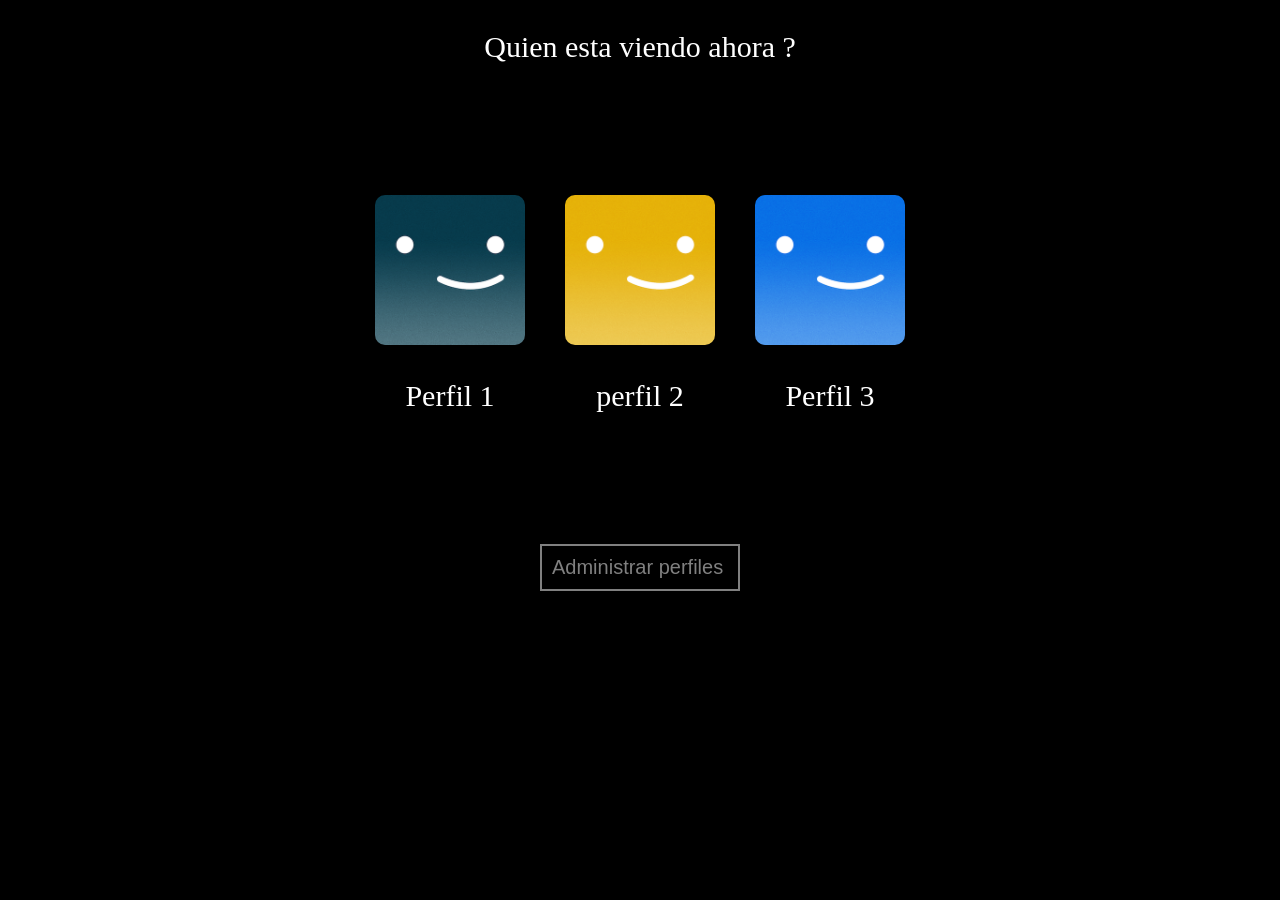
==== views/index.html @ 7537461b "se hizo interfaz de perfiles" ====
<!doctype html>
<html lang="en">
  <head>
    <meta charset="UTF-8" />
    <meta name="viewport" content="width=device-width, initial-scale=1.0" />
    <title>Document</title>
    <link rel="stylesheet" href="/style/index.css" />
  </head>
  <body>
    <p>Quien esta viendo ahora ?</p>
    <div class="container">
      
      <div class="perfil_1">
        <img src="/picture/user1.png" alt="" class="foto_perfil" />
        <p>Perfil 1</p>
      </div>
      <div class="perfil_2">
        <img src="/picture/user2.png" alt="" class="foto_perfil" />
        <p>perfil 2</p>
      </div>
      <div class="perfil_3">
        <img src="/picture/user3.png" alt="" class="foto_perfil" />
        <p>Perfil 3</p>
      </div>
    </div>
    <button>Administrar perfiles</button>
  </body>
</html>
---- style/index.css ----
body {
  margin: 0;
  background-color: black;
  padding: 0;
  display: flex;
  flex-direction: column;
  justify-content: center;
  align-items: center;
}

.container {
  justify-content: center;
  align-content: center;
  align-items: center;
  display: flex;
  flex-direction: row;
  gap: 40px;
  height: 50vh;
  width: 100%;
}
.foto_perfil {
  border-radius: 10px;
  cursor: pointer;
  transition: 1s;
  height: 150px;
}
.texto_perfil{
    justify-content: space-between;
    text-align: center;
    display: flex;
}
.foto_perfil:hover {
  box-shadow: 5px 1px 5px white;
  transform: scale(1.1);
}
p {
  text-align: center;
  color: white;
  font-size: 30px;
}

button{
    text-align: center;
    background-color:transparent ;
    color: gray;
    border: 2px gray solid;
    height: 100%;
    font-size: 20px;
    width: 200px;
    padding: 10px;
    display: flex;
    flex-direction: column;
    align-content: center;
    justify-content: center;
    transition: 1s;
}

button:hover{
  box-shadow: 5px 5px 5px white;
  transform: scale(1.1);   
}
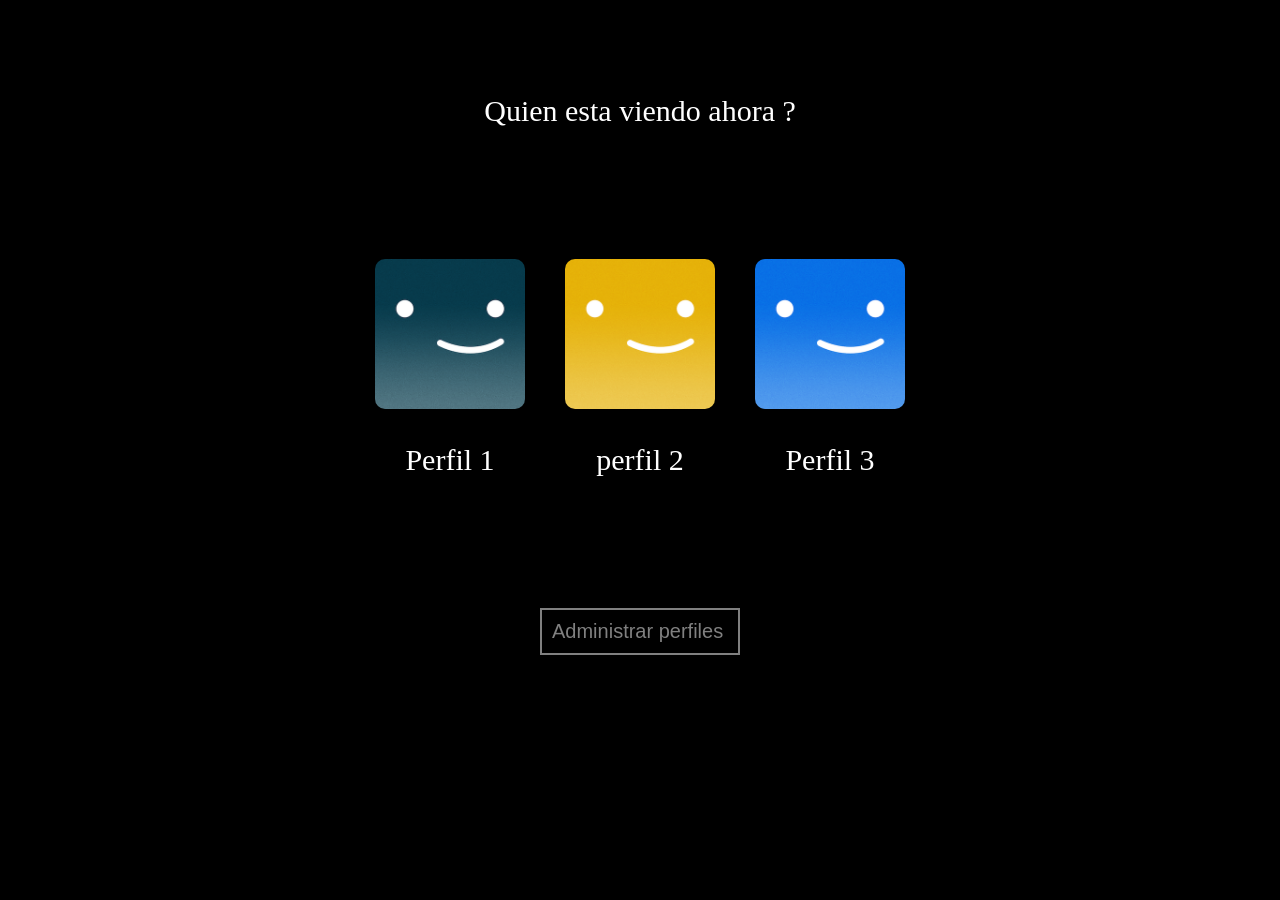
==== commit 0d19637a: "se cambio el titulo del index" ====
--- a/views/index.html
+++ b/views/index.html
@@ -3,7 +3,7 @@
   <head>
     <meta charset="UTF-8" />
     <meta name="viewport" content="width=device-width, initial-scale=1.0" />
-    <title>Document</title>
+    <title>Netflix</title>
     <link rel="stylesheet" href="/style/index.css" />
   </head>
   <body>
--- a/style/index.css
+++ b/style/index.css
@@ -6,6 +6,7 @@
   flex-direction: column;
   justify-content: center;
   align-items: center;
+  margin-top: 5%;
 }
 
 .container {
@@ -30,7 +31,7 @@
     display: flex;
 }
 .foto_perfil:hover {
-  box-shadow: 5px 1px 5px white;
+  box-shadow: 0px 0px 20px -5px white;
   transform: scale(1.1);
 }
 p {
@@ -52,10 +53,11 @@
     flex-direction: column;
     align-content: center;
     justify-content: center;
-    transition: 1s;
 }
 
 button:hover{
-  box-shadow: 5px 5px 5px white;
-  transform: scale(1.1);   
+  color: white;
+  border-color: white;
+  /* box-shadow: 5px 5px 5px white; */
+  /* transform: scale(1.1);    */
 }
